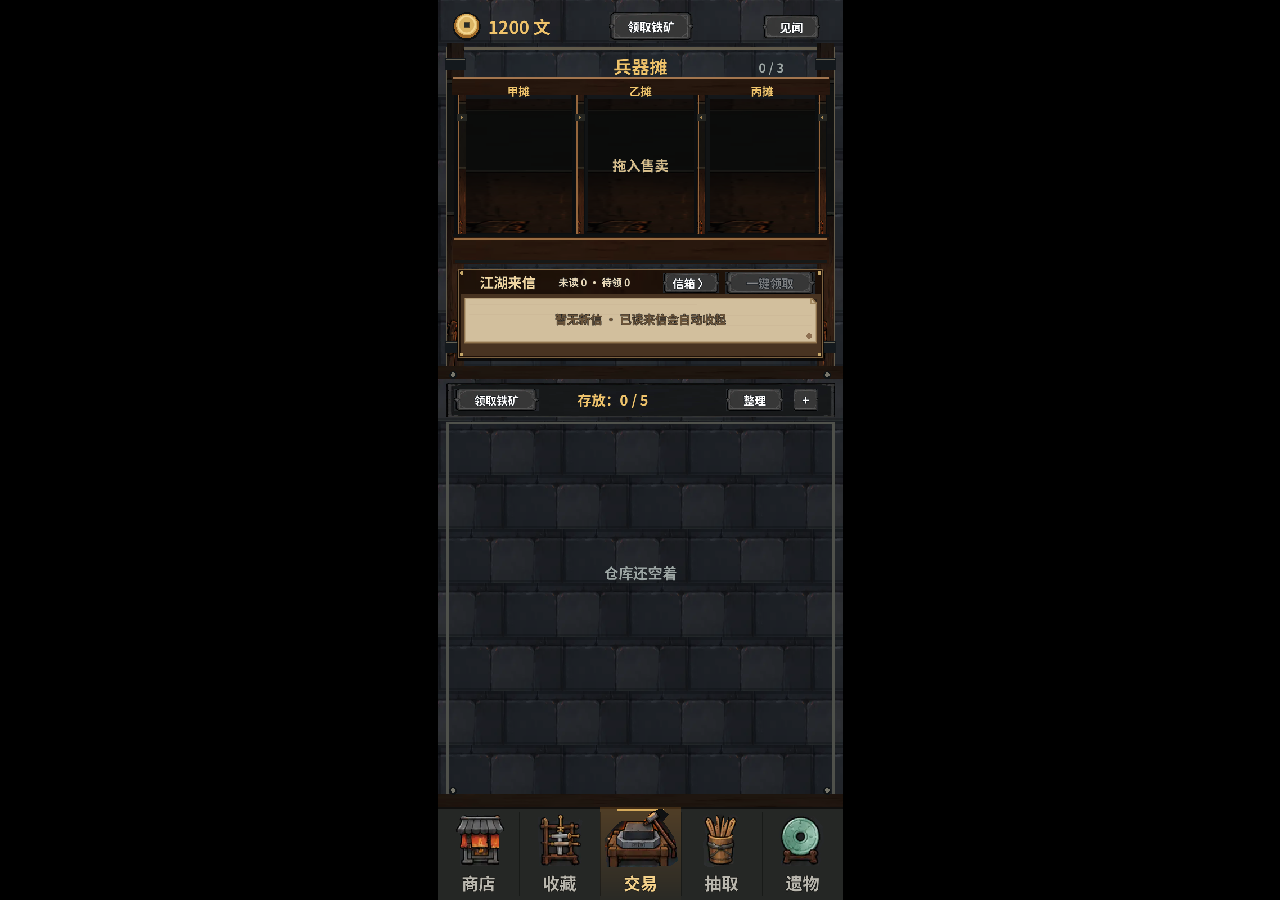
==== index.html @ 189763b6 "Publish probability test B web assets" ====
<!DOCTYPE html>
<html lang="zh-CN">
	<head>
		<meta charset="utf-8">
		<meta name="viewport" content="width=device-width, user-scalable=no, initial-scale=1.0">
		<title>铸器坊 · 概率对照测试 B</title>
		<style>
html, body, #canvas {
	margin: 0;
	padding: 0;
	border: 0;
}

body {
	color: white;
	background-color: black;
	overflow: hidden;
	touch-action: none;
}

#canvas {
	display: block;
}

#canvas:focus {
	outline: none;
}

#status, #status-splash, #status-progress {
	position: absolute;
	left: 0;
	right: 0;
}

#status, #status-splash {
	top: 0;
	bottom: 0;
}

#status {
	background-color: #242424;
	display: flex;
	flex-direction: column;
	justify-content: center;
	align-items: center;
	visibility: hidden;
}

#status-splash {
	max-height: 100%;
	max-width: 100%;
	margin: auto;
}

#status-splash.show-image--false {
	display: none;
}

#status-splash.fullsize--true {
	height: 100%;
	width: 100%;
	object-fit: contain;
}

#status-splash.use-filter--false {
	image-rendering: pixelated;
}

#status-progress, #status-notice {
	display: none;
}

#status-progress {
	bottom: 10%;
	width: 50%;
	margin: 0 auto;
}

#status-notice {
	background-color: #5b3943;
	border-radius: 0.5rem;
	border: 1px solid #9b3943;
	color: #e0e0e0;
	font-family: 'Noto Sans', 'Droid Sans', Arial, sans-serif;
	line-height: 1.3;
	margin: 0 2rem;
	overflow: hidden;
	padding: 1rem;
	text-align: center;
	z-index: 1;
}
		</style>
		<link id="-gd-engine-icon" rel="icon" type="image/png" href="index.icon.png" />
<link rel="apple-touch-icon" href="index.apple-touch-icon.png"/>

	</head>
	<body>
		<canvas id="canvas">
			Your browser does not support the canvas tag.
		</canvas>

		<noscript>
			Your browser does not support JavaScript.
		</noscript>

		<div id="status">
			<img id="status-splash" class="show-image--true fullsize--true use-filter--true" src="index.png" alt="">
			<progress id="status-progress"></progress>
			<div id="status-notice"></div>
		</div>

		<script src="index.js?build=web-gzip-v3"></script>
		<script>
const GODOT_CONFIG = {"args":[],"canvasResizePolicy":2,"emscriptenPoolSize":8,"ensureCrossOriginIsolationHeaders":true,"executable":"index","experimentalVK":false,"fileSizes":{"index.wasm":38034280,"forge-test-b-967df66fa97e5b83.pck":14626228},"focusCanvas":true,"gdextensionLibs":[],"godotPoolSize":4,"mainPack":"forge-test-b-967df66fa97e5b83.pck"};
const GODOT_THREADS_ENABLED = false;
// FORGE_PREVIEW_ENTRY_START
const forgeEntryURL = new URL(window.location.href);
if (forgeEntryURL.searchParams.get('view') === 'forge') {
  GODOT_CONFIG.args = ['--', '--forge-preview'];
}
// FORGE_PREVIEW_ENTRY_END
const engine = new Engine(GODOT_CONFIG);

(function () {
	const statusOverlay = document.getElementById('status');
	const statusProgress = document.getElementById('status-progress');
	const statusNotice = document.getElementById('status-notice');

	let initializing = true;
	let statusMode = '';

	function setStatusMode(mode) {
		if (statusMode === mode || !initializing) {
			return;
		}
		if (mode === 'hidden') {
			statusOverlay.remove();
			initializing = false;
			return;
		}
		statusOverlay.style.visibility = 'visible';
		statusProgress.style.display = mode === 'progress' ? 'block' : 'none';
		statusNotice.style.display = mode === 'notice' ? 'block' : 'none';
		statusMode = mode;
	}

	function setStatusNotice(text) {
		while (statusNotice.lastChild) {
			statusNotice.removeChild(statusNotice.lastChild);
		}
		const lines = text.split('\n');
		lines.forEach((line) => {
			statusNotice.appendChild(document.createTextNode(line));
			statusNotice.appendChild(document.createElement('br'));
		});
	}

	function displayFailureNotice(err) {
		console.error(err);
		if (err instanceof Error) {
			setStatusNotice(err.message);
		} else if (typeof err === 'string') {
			setStatusNotice(err);
		} else {
			setStatusNotice('An unknown error occurred.');
		}
		setStatusMode('notice');
		initializing = false;
	}

	const missing = Engine.getMissingFeatures({
		threads: GODOT_THREADS_ENABLED,
	});

	if (typeof DecompressionStream === 'undefined') { missing.push('请升级到新版 Chrome、Edge、Firefox 或 Safari。'); }
	if (missing.length !== 0) {
		if (GODOT_CONFIG['serviceWorker'] && GODOT_CONFIG['ensureCrossOriginIsolationHeaders'] && 'serviceWorker' in navigator) {
			let serviceWorkerRegistrationPromise;
			try {
				serviceWorkerRegistrationPromise = navigator.serviceWorker.getRegistration();
			} catch (err) {
				serviceWorkerRegistrationPromise = Promise.reject(new Error('Service worker registration failed.'));
			}
			// There's a chance that installing the service worker would fix the issue
			Promise.race([
				serviceWorkerRegistrationPromise.then((registration) => {
					if (registration != null) {
						return Promise.reject(new Error('Service worker already exists.'));
					}
					return registration;
				}).then(() => engine.installServiceWorker()),
				// For some reason, `getRegistration()` can stall
				new Promise((resolve) => {
					setTimeout(() => resolve(), 2000);
				}),
			]).then(() => {
				// Reload if there was no error.
				window.location.reload();
			}).catch((err) => {
				console.error('Error while registering service worker:', err);
			});
		} else {
			// Display the message as usual
			const missingMsg = 'Error\nThe following features required to run Godot projects on the Web are missing:\n';
			displayFailureNotice(missingMsg + missing.join('\n'));
		}
	} else {
		setStatusMode('progress');
		engine.startGame({
			'onProgress': function (current, total) {
				if (current > 0 && total > 0) {
					statusProgress.value = current;
					statusProgress.max = total;
				} else {
					statusProgress.removeAttribute('value');
					statusProgress.removeAttribute('max');
				}
			},
		}).then(() => {
			setStatusMode('hidden');
		}, displayFailureNotice);
	}
}());
		</script>
	</body>
</html>
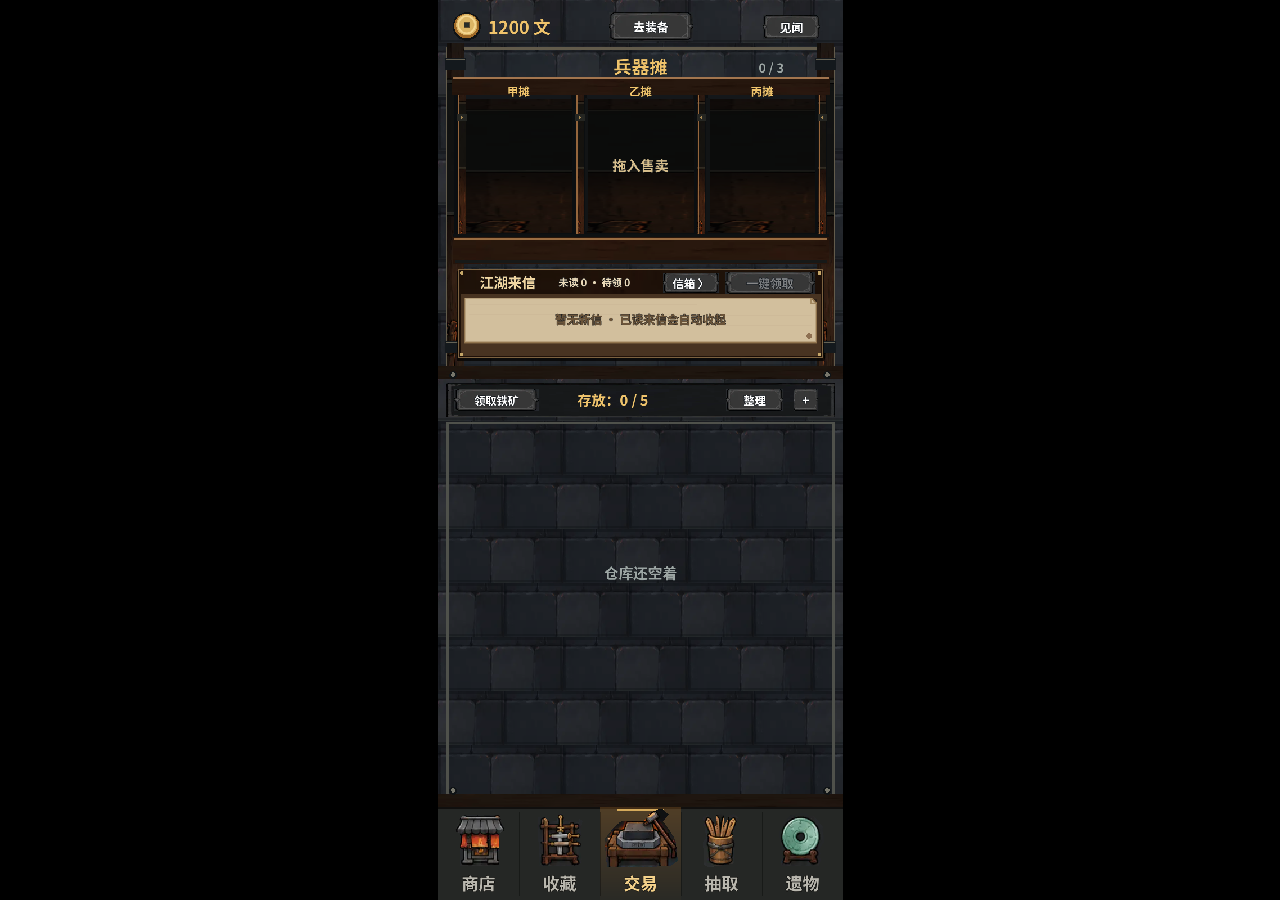
==== commit 9412eff8: "Add click sound effects and improve game clarity Publish verified click-only UX build 2268db66832cf9" ====
--- a/index.html
+++ b/index.html
@@ -111,7 +111,7 @@
 
 		<script src="index.js?build=web-gzip-v3"></script>
 		<script>
-const GODOT_CONFIG = {"args":[],"canvasResizePolicy":2,"emscriptenPoolSize":8,"ensureCrossOriginIsolationHeaders":true,"executable":"index","experimentalVK":false,"fileSizes":{"index.wasm":38034280,"forge-test-b-967df66fa97e5b83.pck":14626228},"focusCanvas":true,"gdextensionLibs":[],"godotPoolSize":4,"mainPack":"forge-test-b-967df66fa97e5b83.pck"};
+const GODOT_CONFIG = {"args":[],"canvasResizePolicy":2,"emscriptenPoolSize":8,"ensureCrossOriginIsolationHeaders":true,"executable":"index","experimentalVK":false,"fileSizes":{"index.wasm":38034280,"forge-ux-b-2268db66832cf908.pck":15389844},"focusCanvas":true,"gdextensionLibs":[],"godotPoolSize":4,"mainPack":"forge-ux-b-2268db66832cf908.pck"};
 const GODOT_THREADS_ENABLED = false;
 // FORGE_PREVIEW_ENTRY_START
 const forgeEntryURL = new URL(window.location.href);
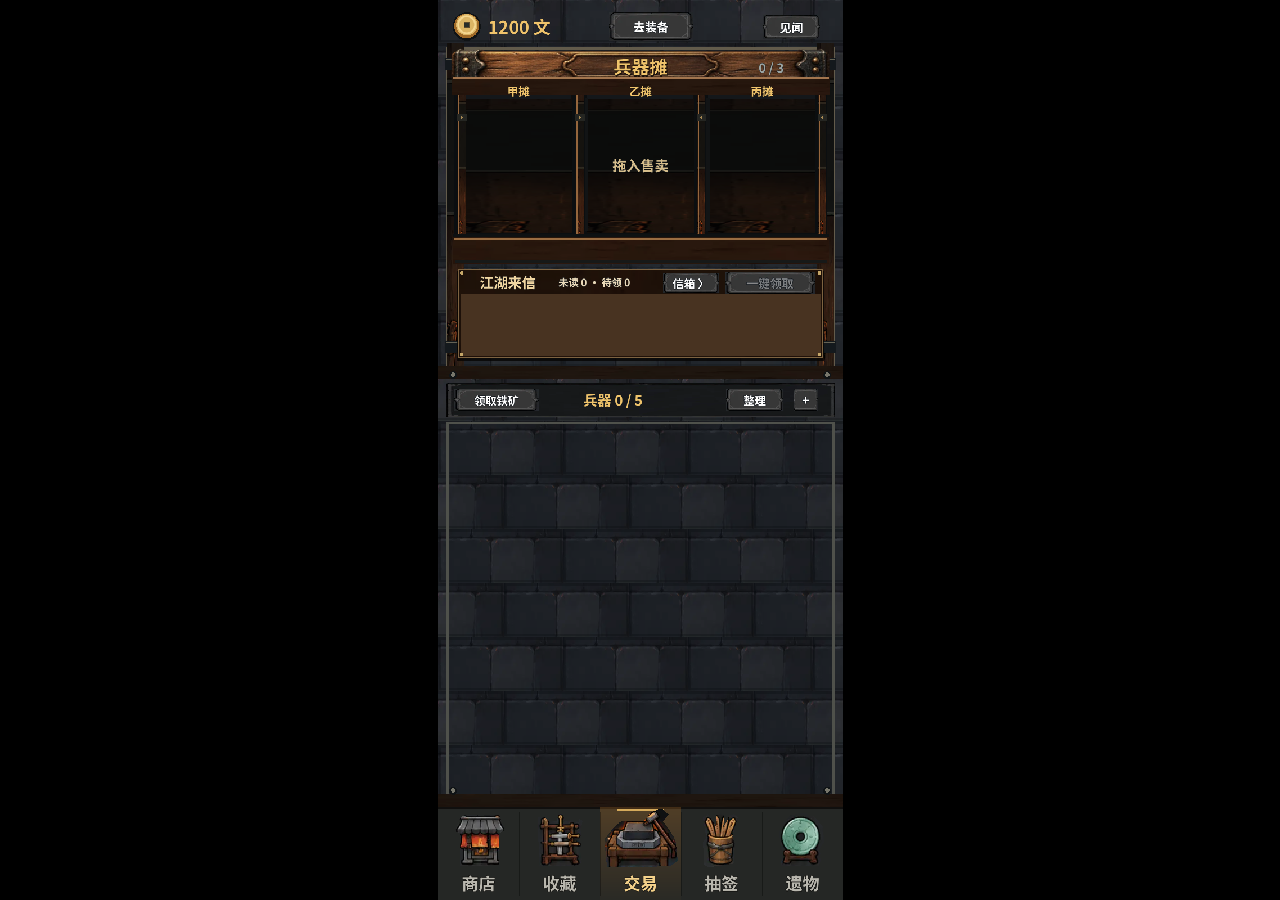
==== commit f2a1e491: "Publish Forge 063 at the existing game URL Switch only the root index.html and build-info.json to ve" ====
--- a/index.html
+++ b/index.html
@@ -3,7 +3,7 @@
 	<head>
 		<meta charset="utf-8">
 		<meta name="viewport" content="width=device-width, user-scalable=no, initial-scale=1.0">
-		<title>铸器坊 · 概率对照测试 B</title>
+		<title>铸器坊 · 铁匠与侠客</title>
 		<style>
 html, body, #canvas {
 	margin: 0;
@@ -111,7 +111,7 @@
 
 		<script src="index.js?build=web-gzip-v3"></script>
 		<script>
-const GODOT_CONFIG = {"args":[],"canvasResizePolicy":2,"emscriptenPoolSize":8,"ensureCrossOriginIsolationHeaders":true,"executable":"index","experimentalVK":false,"fileSizes":{"index.wasm":38034280,"forge-ux-b-2268db66832cf908.pck":15389844},"focusCanvas":true,"gdextensionLibs":[],"godotPoolSize":4,"mainPack":"forge-ux-b-2268db66832cf908.pck"};
+const GODOT_CONFIG = {"args":[],"canvasResizePolicy":2,"emscriptenPoolSize":8,"ensureCrossOriginIsolationHeaders":true,"executable":"index","experimentalVK":false,"fileSizes":{"index.wasm":38034280,"forge-ui-063-04d38828583d23df.pck":15059184},"focusCanvas":true,"gdextensionLibs":[],"godotPoolSize":4,"mainPack":"forge-ui-063-04d38828583d23df.pck"};
 const GODOT_THREADS_ENABLED = false;
 // FORGE_PREVIEW_ENTRY_START
 const forgeEntryURL = new URL(window.location.href);
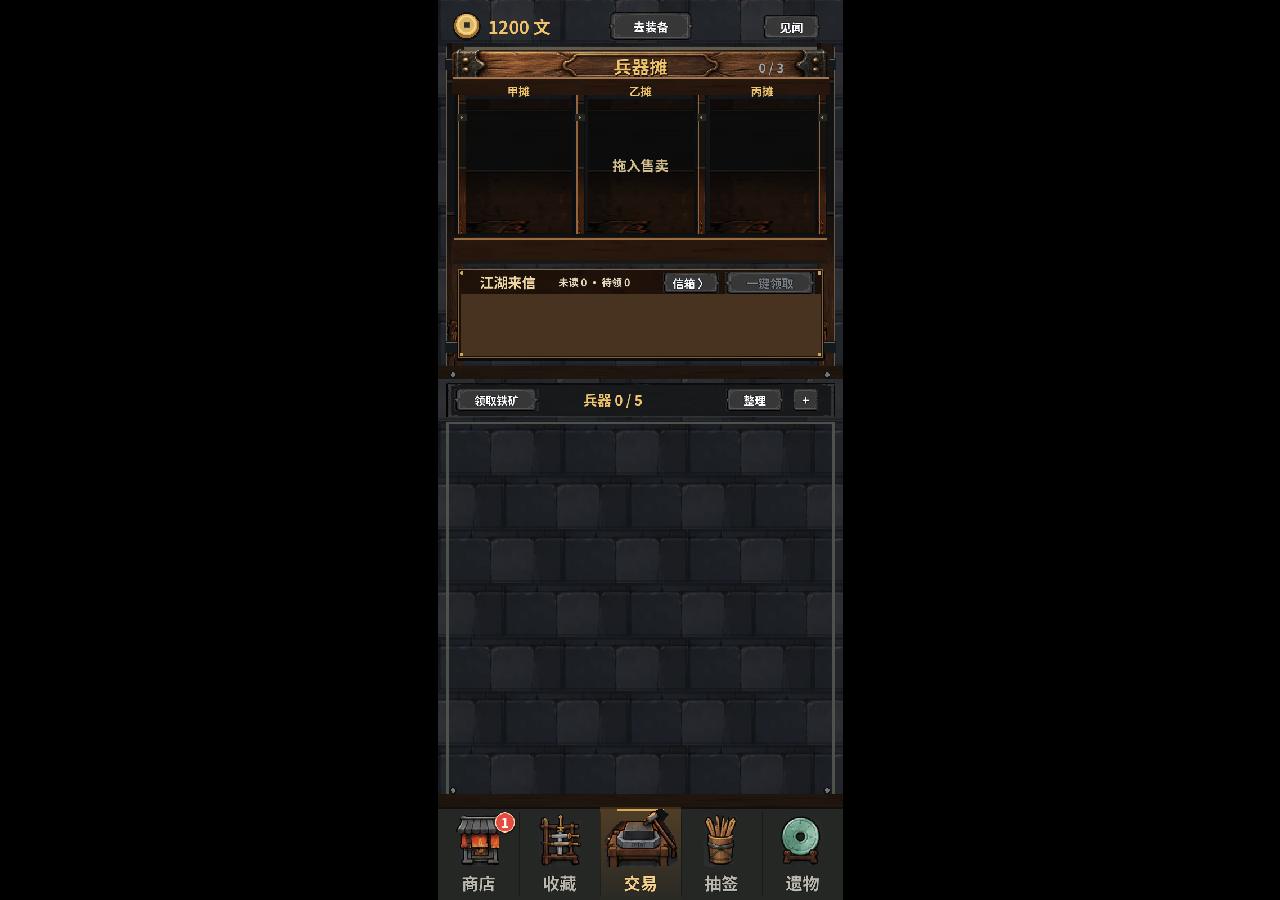
==== commit 971ed50b: "Publish Forge 071 with quantity badges and new loading screen Switch only root index.html and build-" ====
--- a/index.html
+++ b/index.html
@@ -1,117 +1,153 @@
 <!DOCTYPE html>
 <html lang="zh-CN">
-	<head>
-		<meta charset="utf-8">
-		<meta name="viewport" content="width=device-width, user-scalable=no, initial-scale=1.0">
-		<title>铸器坊 · 铁匠与侠客</title>
-		<style>
-html, body, #canvas {
-	margin: 0;
-	padding: 0;
-	border: 0;
-}
+<head>
+<meta charset="utf-8">
+<meta name="viewport" content="width=device-width, user-scalable=no, initial-scale=1.0, viewport-fit=cover">
+<meta name="theme-color" content="#11191e">
+<title>铸器坊 · 铁匠与侠客</title>
+<style>html,body,#canvas{margin:0;padding:0;border:0}
+body{color:#eee5cf;background:#000;overflow:hidden;touch-action:none}
+#canvas{display:block}#canvas:focus{outline:none}
+#status{position:fixed;inset:0;z-index:10;display:flex;justify-content:center;align-items:flex-start;background:#000;color:#e9dec7;font-family:"Microsoft YaHei","PingFang SC",sans-serif;overflow:auto;touch-action:pan-y;opacity:1;transition:opacity .18s ease}
+#status.is-ready{opacity:0;pointer-events:none}
+.loading-stage{box-sizing:border-box;position:relative;isolation:isolate;width:min(100vw,45vh);width:min(100vw,45svh);min-height:100vh;min-height:100svh;padding:max(24px,env(safe-area-inset-top)) 24px max(24px,env(safe-area-inset-bottom));display:flex;flex-direction:column;align-items:center;justify-content:center;gap:16px;overflow:hidden;background:radial-gradient(ellipse at 50% 95%,#713c202e,transparent 63%),linear-gradient(180deg,#11191e,#192226 50%,#10171b);border-inline:1px solid #61503a55}
+.loading-stage:before{content:"";position:absolute;inset:0;z-index:-1;opacity:.34;background-image:linear-gradient(0deg,transparent 96%,#070c0e 97%),linear-gradient(90deg,transparent 97%,#070c0e 98%);background-size:100% 76px,115px 152px;mask-image:linear-gradient(transparent,#000 35%,#000 85%,transparent)}
+.loading-stage:after{content:"";position:absolute;bottom:0;left:8%;right:8%;height:32%;z-index:-1;opacity:.65;background:radial-gradient(ellipse at 50% 100%,#e2943538,transparent 69%);animation:hearth 3.2s ease-in-out infinite alternate}
+.forge-emblem{position:relative;display:grid;place-items:center;width:164px;height:164px;margin-bottom:8px;flex:none}
+.forge-emblem:before{content:"";position:absolute;inset:-16px;border:1px solid #b789454a;border-radius:50%;box-shadow:0 0 50px #cb702019,inset 0 0 30px #1a0d00}
+.forge-emblem:after{content:"";position:absolute;inset:-23px;border:1px solid #a17b3220;border-radius:50%}
+.forge-emblem img{display:block;width:136px;height:136px;border-radius:24%;filter:drop-shadow(0 12px 14px #0008);user-select:none;-webkit-user-drag:none}
+.spark{position:absolute;width:3px;height:3px;border-radius:1px;background:#f4be65;box-shadow:0 0 8px #ef9b42;opacity:0;animation:embers 3.4s ease-out infinite;pointer-events:none}
+.spark:nth-of-type(1){left:22%;bottom:8%;animation-delay:-.6s}.spark:nth-of-type(2){left:72%;bottom:10%;animation-delay:-2s}.spark:nth-of-type(3){left:45%;bottom:4%;animation-delay:-1.5s}.spark:nth-of-type(4){left:82%;bottom:20%;animation-delay:-2.8s}
+.loading-title{margin:12px 0 0;color:#edcf8b;font-family:"Songti SC","SimSun",serif;font-size:clamp(28px,10vw,40px);font-weight:700;letter-spacing:.16em;text-indent:.16em;line-height:1.25;text-shadow:0 2px 1px #090c0e}
+.loading-subtitle{display:flex;align-items:center;gap:12px;margin:0;color:#a79b80;font-size:12px;letter-spacing:.2em;line-height:1.6}
+.loading-subtitle:before,.loading-subtitle:after{content:"";width:24px;height:1px;background:linear-gradient(90deg,transparent,#92723f)}.loading-subtitle:after{transform:rotate(180deg)}
+#loading-information{width:100%;max-width:260px;margin-top:30px}
+.progress-track{position:relative;height:8px;padding:2px;border:1px solid #806333;border-radius:8px;background:#080f13;box-shadow:inset 0 1px 4px #0009;overflow:hidden}
+#loading-fill{display:block;width:0;height:100%;border-radius:4px;background:linear-gradient(90deg,#966024,#f2c26b);box-shadow:0 0 10px #edbb565c;transition:width .16s linear}
+.progress-track[data-indeterminate="true"] #loading-fill{width:38%;animation:waiting 1.6s ease-in-out infinite alternate}
+.progress-meta{display:flex;justify-content:space-between;align-items:center;gap:8px;margin-top:13px;font-size:12px;line-height:1.5;color:#b9ad91;font-variant-numeric:tabular-nums}
+#loading-phase{margin:0}#loading-percent{color:#dfc28a}
+.visually-hidden{position:absolute;width:1px;height:1px;overflow:hidden;clip-path:inset(50%);white-space:nowrap}
+#status-notice{box-sizing:border-box;width:100%;max-width:280px;padding:18px 16px;margin-top:16px;border:1px solid #80603d;border-radius:8px;background:#151b1feb;box-shadow:0 12px 30px #0005;text-align:center;overflow-wrap:anywhere}
+#status-notice[hidden],#loading-information[hidden]{display:none}
+#notice-title{margin:0 0 10px;font-size:17px;color:#e4c086}#notice-message{font-size:13px;line-height:1.7;margin:0;color:#c9bea6}
+#status-notice details{margin:12px 0;color:#a99a82;font-size:12px;text-align:left}#status-notice summary{cursor:pointer;min-height:28px;line-height:28px}
+#notice-detail{max-height:120px;overflow:auto;margin:8px 0 0;padding:8px;background:#090f13;border-radius:3px;white-space:pre-wrap;font:11px/1.5 monospace;touch-action:pan-y}
+#loading-retry{width:100%;min-height:44px;padding:10px 16px;border:1px solid #e2bb71;border-radius:4px;background:linear-gradient(#ac7c33,#8c5e25);color:#fff0ce;font-family:inherit;font-size:15px;font-weight:600;line-height:1.4;cursor:pointer;margin-top:10px}
+#loading-retry:hover{filter:brightness(1.1)}#loading-retry:focus-visible{outline:2px solid #ffdfa0;outline-offset:4px}
+.no-js{position:fixed;inset:0;z-index:20;display:grid;place-items:center;padding:24px;color:#e4c086;background:#11191e;font:16px/1.8 sans-serif;text-align:center}
+@keyframes embers{0%{opacity:0;transform:translateY(8px)}18%{opacity:.7}100%{opacity:0;transform:translate(9px,-90px)}}
+@keyframes hearth{to{opacity:.95}}@keyframes waiting{from{transform:translateX(-5%)}to{transform:translateX(168%)}}
+@media(max-height:520px){.loading-stage{gap:10px;padding-top:max(14px,env(safe-area-inset-top));padding-bottom:max(14px,env(safe-area-inset-bottom))}.forge-emblem{width:96px;height:96px;margin-bottom:0}.forge-emblem img{width:84px;height:84px}.forge-emblem:before{inset:-7px}.forge-emblem:after{inset:-12px}.loading-title{font-size:28px;margin-top:5px}.loading-subtitle{font-size:10px;gap:6px}.loading-subtitle:before,.loading-subtitle:after{width:12px}#loading-information{margin-top:14px}.progress-meta{font-size:11px;margin-top:8px}#status-notice{padding:12px;font-size:12px}}
+@media(prefers-reduced-motion:reduce){#status,#loading-fill{transition:none}.spark,.loading-stage:after,.progress-track[data-indeterminate="true"] #loading-fill{animation:none}.spark{display:none}.progress-track[data-indeterminate="true"] #loading-fill{transform:translateX(80%)}}
+</style>
+<link id="-gd-engine-icon" rel="icon" type="image/png" href="index.icon.png">
+<link rel="apple-touch-icon" href="index.apple-touch-icon.png">
+</head>
+<body>
+<canvas id="canvas" aria-label="铸器坊游戏">当前浏览器无法显示游戏画面。</canvas>
+<noscript><div class="no-js">请启用 JavaScript 后重新打开游戏。</div></noscript>
+<section id="status" role="status" aria-label="正在加载铸器坊" data-state="loading">
+  <div class="loading-stage">
+    <div class="forge-emblem" aria-hidden="true">
+      <img src="index.icon.png" width="136" height="136" alt="" draggable="false">
+      <i class="spark"></i><i class="spark"></i><i class="spark"></i><i class="spark"></i>
+    </div>
+    <h1 class="loading-title">铸器坊</h1>
+    <p class="loading-subtitle">铁匠与侠客</p>
+    <div id="loading-information">
+      <div id="loading-track" class="progress-track" data-indeterminate="true">
+        <progress id="status-progress" class="visually-hidden" aria-label="游戏资源加载进度"></progress>
+        <span id="loading-fill" aria-hidden="true"></span>
+      </div>
+      <div class="progress-meta"><p id="loading-phase" aria-live="polite">准备炉火…</p><output id="loading-percent" aria-hidden="true">—</output></div>
+    </div>
+    <div id="status-notice" role="alert" hidden>
+      <h2 id="notice-title">炉火暂未点燃</h2>
+      <p id="notice-message">加载遇到问题，请重试。</p>
+      <details><summary>查看原因</summary><pre id="notice-detail"></pre></details>
+      <button id="loading-retry" type="button">重试</button>
+    </div>
+  </div>
+</section>
+<script>(function () {
+  'use strict';
+  const overlay = document.getElementById('status');
+  const information = document.getElementById('loading-information');
+  const progress = document.getElementById('status-progress');
+  const track = document.getElementById('loading-track');
+  const fill = document.getElementById('loading-fill');
+  const phase = document.getElementById('loading-phase');
+  const percent = document.getElementById('loading-percent');
+  const notice = document.getElementById('status-notice');
+  const message = document.getElementById('notice-message');
+  const detail = document.getElementById('notice-detail');
+  let failed = false;
+  let completed = false;
 
-body {
-	color: white;
-	background-color: black;
-	overflow: hidden;
-	touch-action: none;
-}
+  function update(current, total) {
+    if (failed || completed) return;
+    if (Number.isFinite(current) && Number.isFinite(total) && current >= 0 && total > 0) {
+      const value = Math.max(0, Math.min(100, current / total * 100));
+      progress.max = total;
+      progress.value = current;
+      track.dataset.indeterminate = 'false';
+      fill.style.width = value + '%';
+      const wholePercent = value >= 100 ? 100 : Math.min(99, Math.floor(value + 1e-7));
+      percent.textContent = wholePercent + '%';
+      phase.textContent = value >= 100 ? '开炉中…' : '备料中…';
+      progress.setAttribute('aria-valuetext', phase.textContent + ' ' + percent.textContent);
+    } else {
+      progress.removeAttribute('value');
+      progress.removeAttribute('max');
+      track.dataset.indeterminate = 'true';
+      fill.style.width = '';
+      percent.textContent = '—';
+      phase.textContent = '准备炉火…';
+      progress.setAttribute('aria-valuetext', '准备炉火');
+    }
+  }
 
-#canvas {
-	display: block;
-}
+  function fail(error, friendly) {
+    if (failed || completed) return;
+    failed = true;
+    overlay.dataset.state = 'error';
+    information.hidden = true;
+    notice.hidden = false;
+    message.textContent = friendly || '加载遇到问题，请重试。';
+    detail.textContent = error instanceof Error ? error.message : String(error || '未知错误');
+    console.error(error);
+  }
 
-#canvas:focus {
-	outline: none;
-}
+  function complete() {
+    if (failed || completed) return;
+    completed = true;
+    phase.textContent = '炉火已就绪';
+    requestAnimationFrame(function () {
+      requestAnimationFrame(function () {
+        overlay.dataset.state = 'ready';
+        overlay.classList.add('is-ready');
+        overlay.setAttribute('aria-hidden', 'true');
+        if (window.matchMedia('(prefers-reduced-motion: reduce)').matches) {
+          overlay.remove();
+        } else {
+          setTimeout(function () { overlay.remove(); }, 200);
+        }
+      });
+    });
+  }
 
-#status, #status-splash, #status-progress {
-	position: absolute;
-	left: 0;
-	right: 0;
-}
-
-#status, #status-splash {
-	top: 0;
-	bottom: 0;
-}
-
-#status {
-	background-color: #242424;
-	display: flex;
-	flex-direction: column;
-	justify-content: center;
-	align-items: center;
-	visibility: hidden;
-}
-
-#status-splash {
-	max-height: 100%;
-	max-width: 100%;
-	margin: auto;
-}
-
-#status-splash.show-image--false {
-	display: none;
-}
-
-#status-splash.fullsize--true {
-	height: 100%;
-	width: 100%;
-	object-fit: contain;
-}
-
-#status-splash.use-filter--false {
-	image-rendering: pixelated;
-}
-
-#status-progress, #status-notice {
-	display: none;
-}
-
-#status-progress {
-	bottom: 10%;
-	width: 50%;
-	margin: 0 auto;
-}
-
-#status-notice {
-	background-color: #5b3943;
-	border-radius: 0.5rem;
-	border: 1px solid #9b3943;
-	color: #e0e0e0;
-	font-family: 'Noto Sans', 'Droid Sans', Arial, sans-serif;
-	line-height: 1.3;
-	margin: 0 2rem;
-	overflow: hidden;
-	padding: 1rem;
-	text-align: center;
-	z-index: 1;
-}
-		</style>
-		<link id="-gd-engine-icon" rel="icon" type="image/png" href="index.icon.png" />
-<link rel="apple-touch-icon" href="index.apple-touch-icon.png"/>
-
-	</head>
-	<body>
-		<canvas id="canvas">
-			Your browser does not support the canvas tag.
-		</canvas>
-
-		<noscript>
-			Your browser does not support JavaScript.
-		</noscript>
-
-		<div id="status">
-			<img id="status-splash" class="show-image--true fullsize--true use-filter--true" src="index.png" alt="">
-			<progress id="status-progress"></progress>
-			<div id="status-notice"></div>
-		</div>
-
-		<script src="index.js?build=web-gzip-v3"></script>
-		<script>
-const GODOT_CONFIG = {"args":[],"canvasResizePolicy":2,"emscriptenPoolSize":8,"ensureCrossOriginIsolationHeaders":true,"executable":"index","experimentalVK":false,"fileSizes":{"index.wasm":38034280,"forge-ui-063-04d38828583d23df.pck":15059184},"focusCanvas":true,"gdextensionLibs":[],"godotPoolSize":4,"mainPack":"forge-ui-063-04d38828583d23df.pck"};
+  document.getElementById('loading-retry').addEventListener('click', function () {
+    window.location.reload();
+  });
+  window.ForgeLoading = { update: update, fail: fail, complete: complete };
+  update(0, 0);
+}());
+</script>
+<script src="index.js?build=web-gzip-v3" onerror="window.ForgeLoading.fail(new Error('index.js 未能载入。'),'启动文件加载失败，请重试。')"></script>
+<script>
+const GODOT_CONFIG = {"args":[],"canvasResizePolicy":2,"emscriptenPoolSize":8,"ensureCrossOriginIsolationHeaders":true,"executable":"index","experimentalVK":false,"fileSizes":{"index.wasm":38034280,"forge-weapons-071-56076f66cba4c597.pck":15860992},"focusCanvas":true,"gdextensionLibs":[],"godotPoolSize":4,"mainPack":"forge-weapons-071-56076f66cba4c597.pck"};
 const GODOT_THREADS_ENABLED = false;
 // FORGE_PREVIEW_ENTRY_START
 const forgeEntryURL = new URL(window.location.href);
@@ -119,109 +155,35 @@
   GODOT_CONFIG.args = ['--', '--forge-preview'];
 }
 // FORGE_PREVIEW_ENTRY_END
-const engine = new Engine(GODOT_CONFIG);
-
 (function () {
-	const statusOverlay = document.getElementById('status');
-	const statusProgress = document.getElementById('status-progress');
-	const statusNotice = document.getElementById('status-notice');
-
-	let initializing = true;
-	let statusMode = '';
-
-	function setStatusMode(mode) {
-		if (statusMode === mode || !initializing) {
-			return;
-		}
-		if (mode === 'hidden') {
-			statusOverlay.remove();
-			initializing = false;
-			return;
-		}
-		statusOverlay.style.visibility = 'visible';
-		statusProgress.style.display = mode === 'progress' ? 'block' : 'none';
-		statusNotice.style.display = mode === 'notice' ? 'block' : 'none';
-		statusMode = mode;
-	}
-
-	function setStatusNotice(text) {
-		while (statusNotice.lastChild) {
-			statusNotice.removeChild(statusNotice.lastChild);
-		}
-		const lines = text.split('\n');
-		lines.forEach((line) => {
-			statusNotice.appendChild(document.createTextNode(line));
-			statusNotice.appendChild(document.createElement('br'));
-		});
-	}
-
-	function displayFailureNotice(err) {
-		console.error(err);
-		if (err instanceof Error) {
-			setStatusNotice(err.message);
-		} else if (typeof err === 'string') {
-			setStatusNotice(err);
-		} else {
-			setStatusNotice('An unknown error occurred.');
-		}
-		setStatusMode('notice');
-		initializing = false;
-	}
-
-	const missing = Engine.getMissingFeatures({
-		threads: GODOT_THREADS_ENABLED,
-	});
-
-	if (typeof DecompressionStream === 'undefined') { missing.push('请升级到新版 Chrome、Edge、Firefox 或 Safari。'); }
-	if (missing.length !== 0) {
-		if (GODOT_CONFIG['serviceWorker'] && GODOT_CONFIG['ensureCrossOriginIsolationHeaders'] && 'serviceWorker' in navigator) {
-			let serviceWorkerRegistrationPromise;
-			try {
-				serviceWorkerRegistrationPromise = navigator.serviceWorker.getRegistration();
-			} catch (err) {
-				serviceWorkerRegistrationPromise = Promise.reject(new Error('Service worker registration failed.'));
-			}
-			// There's a chance that installing the service worker would fix the issue
-			Promise.race([
-				serviceWorkerRegistrationPromise.then((registration) => {
-					if (registration != null) {
-						return Promise.reject(new Error('Service worker already exists.'));
-					}
-					return registration;
-				}).then(() => engine.installServiceWorker()),
-				// For some reason, `getRegistration()` can stall
-				new Promise((resolve) => {
-					setTimeout(() => resolve(), 2000);
-				}),
-			]).then(() => {
-				// Reload if there was no error.
-				window.location.reload();
-			}).catch((err) => {
-				console.error('Error while registering service worker:', err);
-			});
-		} else {
-			// Display the message as usual
-			const missingMsg = 'Error\nThe following features required to run Godot projects on the Web are missing:\n';
-			displayFailureNotice(missingMsg + missing.join('\n'));
-		}
-	} else {
-		setStatusMode('progress');
-		engine.startGame({
-			'onProgress': function (current, total) {
-				if (current > 0 && total > 0) {
-					statusProgress.value = current;
-					statusProgress.max = total;
-				} else {
-					statusProgress.removeAttribute('value');
-					statusProgress.removeAttribute('max');
-				}
-			},
-		}).then(() => {
-			setStatusMode('hidden');
-		}, displayFailureNotice);
-	}
+  const loading = window.ForgeLoading;
+  try {
+    if (typeof Engine !== 'function') {
+      loading.fail(new Error('index.js 未能载入。'), '启动文件加载失败，请重试。');
+      return;
+    }
+    const engine = new Engine(GODOT_CONFIG);
+    const missing = Engine.getMissingFeatures({ threads: GODOT_THREADS_ENABLED });
+    if (missing.length !== 0) {
+      if (GODOT_CONFIG.serviceWorker && GODOT_CONFIG.ensureCrossOriginIsolationHeaders && 'serviceWorker' in navigator) {
+        let registration;
+        try { registration = navigator.serviceWorker.getRegistration(); }
+        catch (err) { registration = Promise.reject(err); }
+        Promise.race([
+          registration.then(function (existing) {
+            if (existing != null) throw new Error('Service worker already exists.');
+            return engine.installServiceWorker();
+          }),
+          new Promise(function (resolve) { setTimeout(resolve, 2000); })
+        ]).then(function () { window.location.reload(); }, loading.fail);
+      } else {
+        loading.fail(new Error(missing.join('\n')), '当前浏览器暂不支持运行此游戏。');
+      }
+      return;
+    }
+    engine.startGame({ onProgress: loading.update }).then(loading.complete, loading.fail);
+  } catch (err) { loading.fail(err); }
 }());
-		</script>
-	</body>
+</script>
+</body>
 </html>
-
